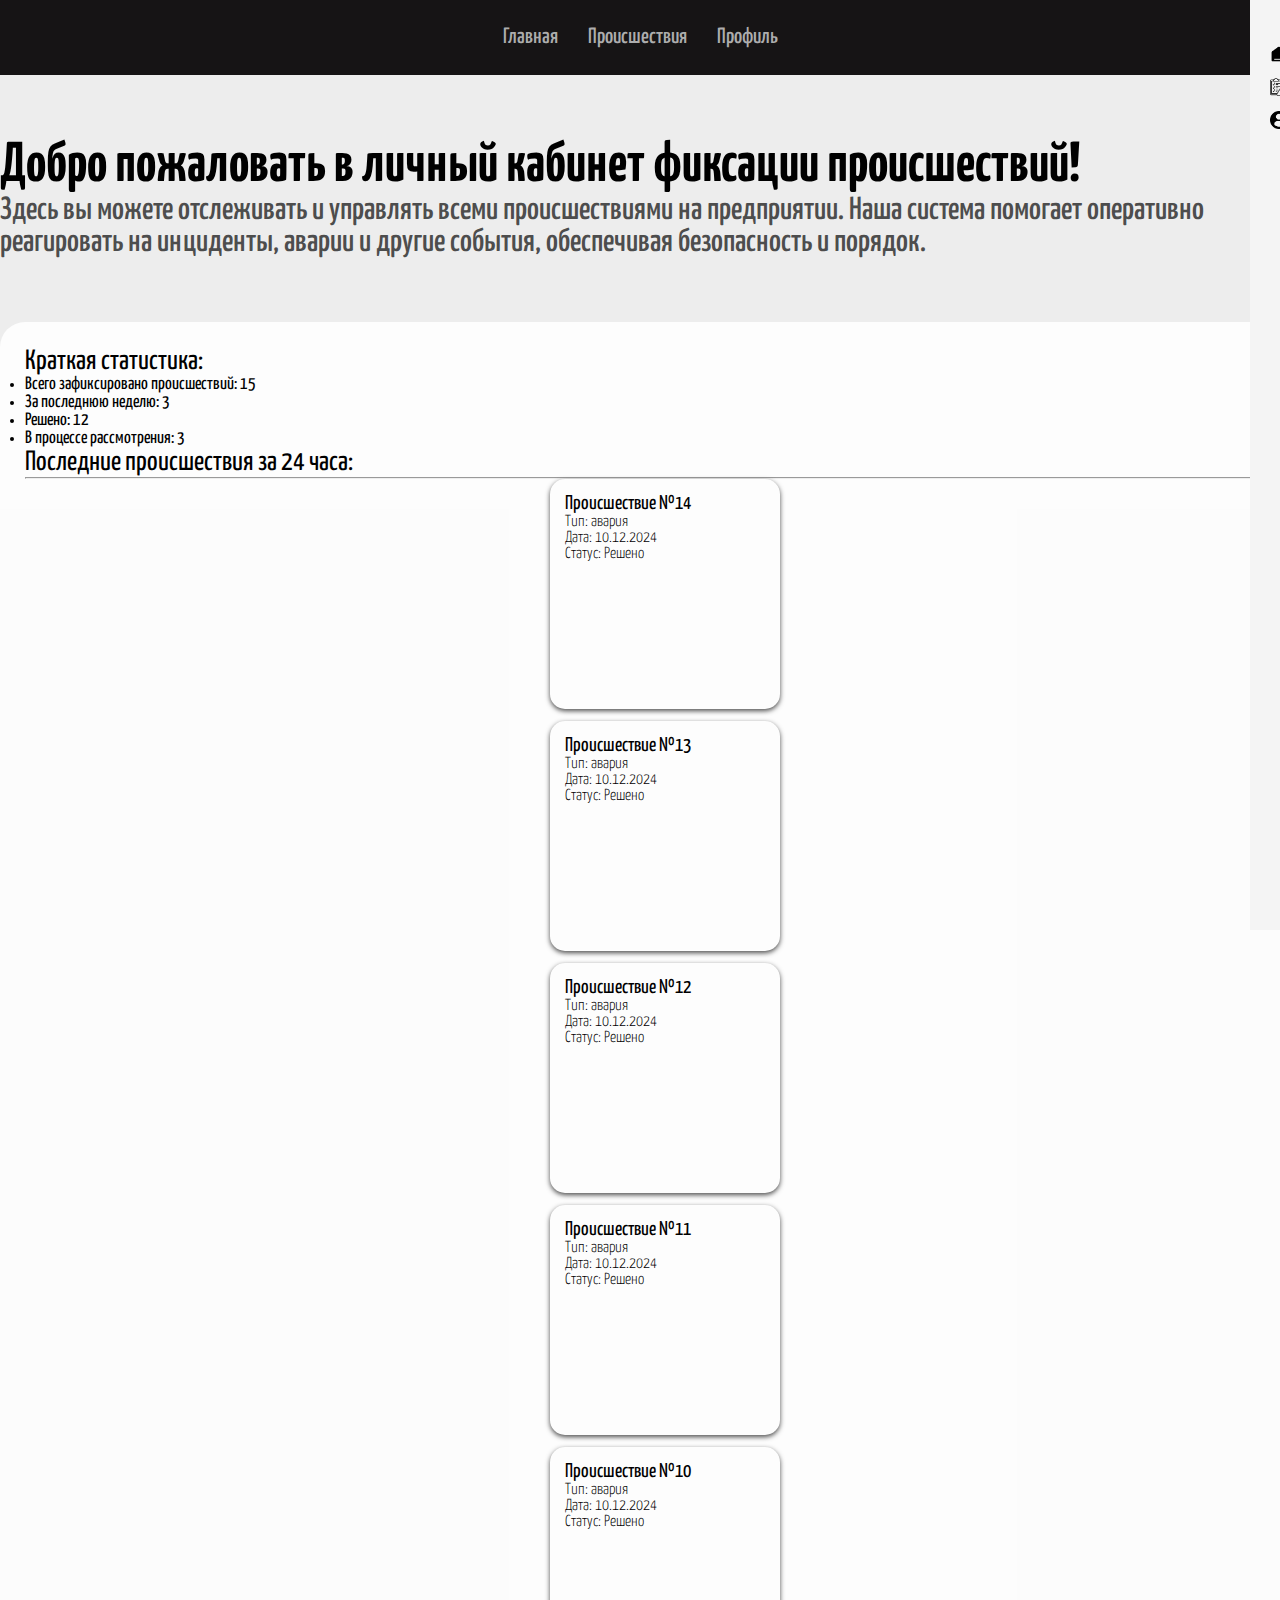
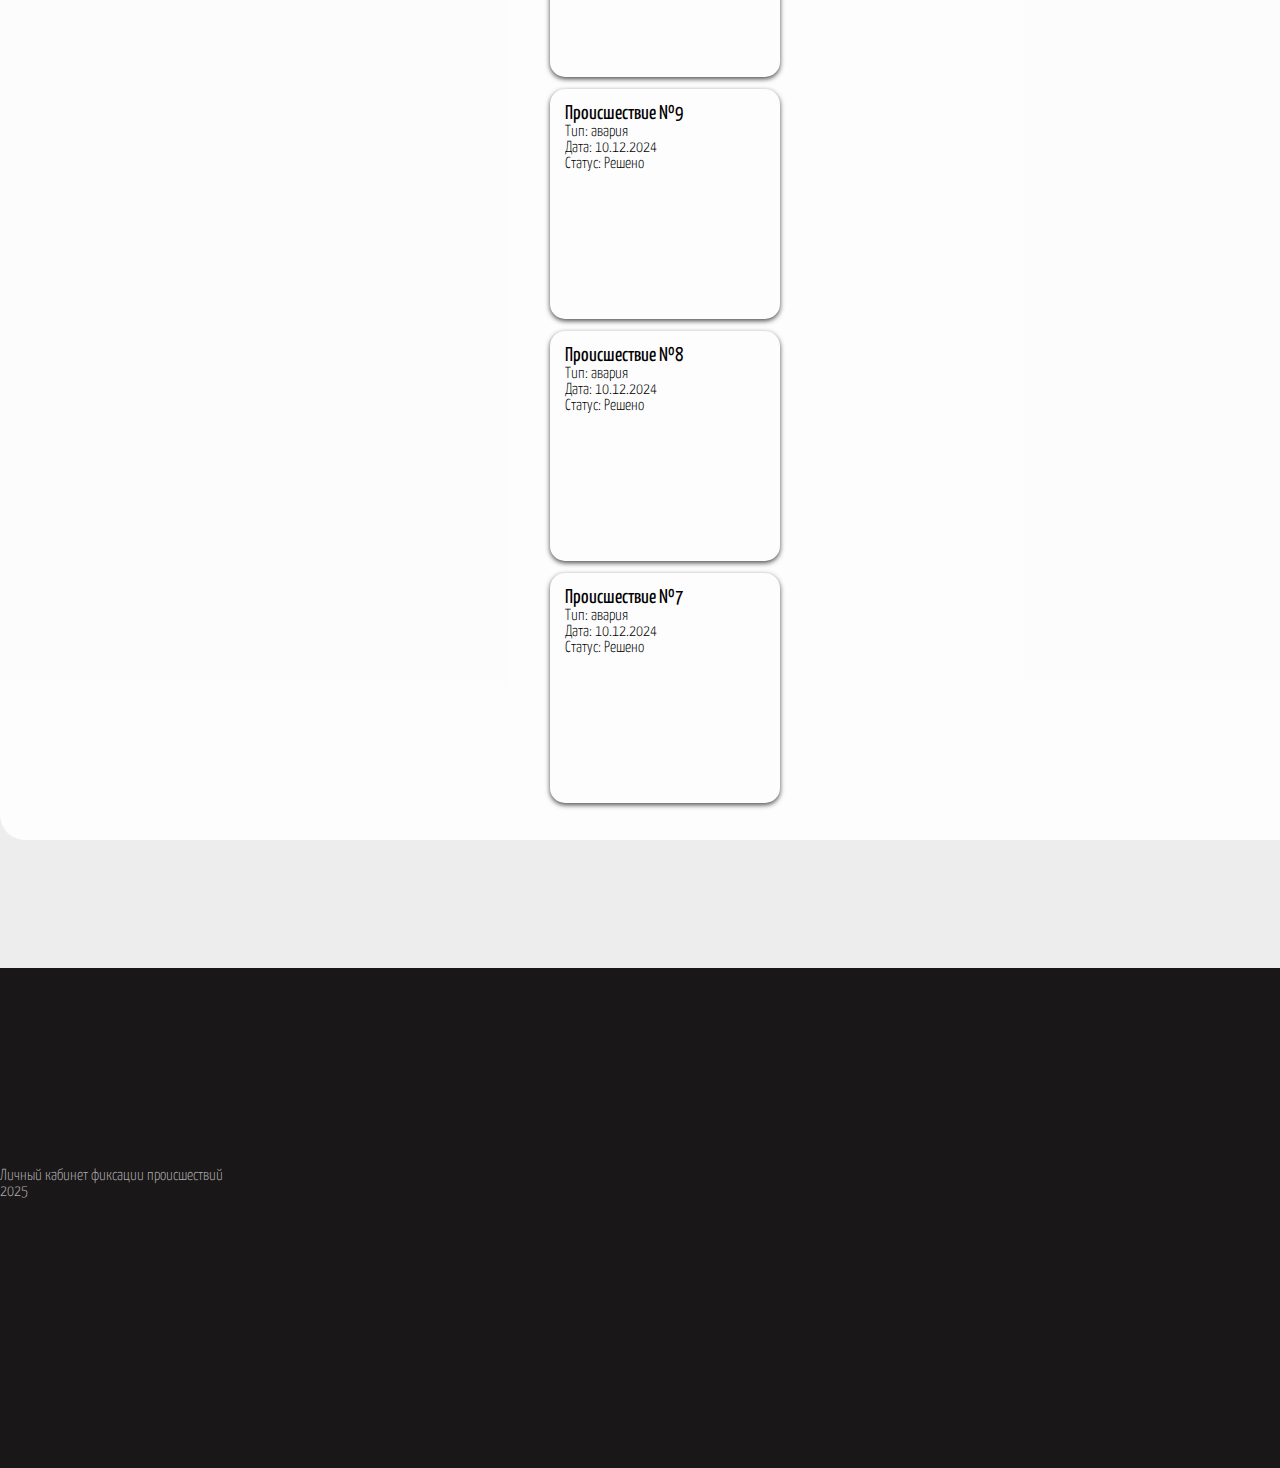
==== index.html @ 8ab54964 "Add files via upload" ====
<!DOCTYPE html>
<html lang="ru">

<head>
    <meta charset="UTF-8">
    <meta name="viewport" content="width=device-width, initial-scale=1.0">
    <link href="https://cdn.jsdelivr.net/npm/bootstrap@5.0.2/dist/css/bootstrap.min.css" rel="stylesheet"
        integrity="sha384-EVSTQN3/azprG1Anm3QDgpJLIm9Nao0Yz1ztcQTwFspd3yD65VohhpuuCOmLASjC" crossorigin="anonymous">
    <link rel="stylesheet" href="css/header.css">
    <link rel="stylesheet" href="css/sidebar-menu.css">
    <link rel="stylesheet" href="css/style.css">
    <link rel="preconnect" href="https://fonts.googleapis.com">
    <link rel="preconnect" href="https://fonts.gstatic.com" crossorigin>
    <link href="https://fonts.googleapis.com/css2?family=Yanone+Kaffeesatz:wght@200..700&display=swap" rel="stylesheet">
    <link rel="stylesheet" href="css/index.css">
    <title>Главная страница</title>
</head>
<body>
    <header>
        <nav class="desktop-nav">
            <ul>
                <li><a href="index.html">Главная</a></li>
                <li><a href="incident.html">Происшествия</a></li>
                <li><a href="profile.html">Профиль</a></li>
            </ul>
        </nav>
        <button id="menuToggle">☰</button>
    </header>
    <aside id="sidebar">
        <div class="container-closeSidebar">
            <button id="closeSidebar">✕</button>
        </div>
        <nav class="mobile-nav">
            <ul>
                <li><img class="ico-mobile-nav" src="img/ico/home.png" alt="home" width="18px"><a href="index.html">Главная</a></li>
                <li><img class="ico-mobile-nav" src="img/ico/evaluation.png" alt="incidents" width="18px"><a href="incident.html">Происшествия</a></li>
                <li><img class="ico-mobile-nav" src="img/ico/profile-user.png" alt="profile" width="18px"><a href="profile.html">Профиль</a></li>
            </ul>
        </nav>
    </aside>
    <div id="overlay"></div>
    <main>
        <section class="hello-section container">
            <div class="text-area_hello-section">
                <div class="text-center" >
                    <h1 style="margin-bottom: 0px;">Добро пожаловать в личный кабинет фиксации происшествий!</h1>
                </div>
                <div>
                    <h2 class="text-center">Здесь вы можете отслеживать и управлять всеми происшествиями на предприятии.
                        Наша система помогает оперативно реагировать на инциденты, аварии и другие события,
                        обеспечивая безопасность и порядок.</h2>
                </div>
            </div>
            <div class="incidents-area_hello-section">
                <div>
                    <div class="statistic-incident">
                        <h3>Краткая статистика:</h3>
                        <ul>
                            <li><p>Всего зафиксировано происшествий: <span>15</span></p></li>
                            <li><p>За последнюю неделю: <span>3</span></p></li>
                            <li><p>Решено: <span>12</span></p></li>
                            <li><p>В процессе рассмотрения: <span>3</span></p></li>
                        </ul>
                    </div>
                    <h3>Последние происшествия за 24 часа:</h3>
                    <hr>
                    <div class="container">
                        <div class="row">
                            <div class="col-12 col-sm-6 col-md-4 col-lg-3 col-xl-3 col-xxl-2">
                                <div class="card-incident">
                                    <div class="text-center">
                                        <b>Происшествие №<span>14</span></b>
                                        <div class="card-incident_info-block">
                                            <p>Тип: <span>авария</span></p>
                                            <p>Дата: <span>10.12.2024</span></p>
                                            <p>Статус: <span>Решено</span></p>
                                        </div>
                                    </div>
                                </div>
                            </div>
                            <div class="col-12 col-sm-6 col-md-4 col-lg-3 col-xl-3 col-xxl-2">
                                <div class="card-incident">
                                    <div class="text-center">
                                        <b>Происшествие №<span>13</span></b>
                                        <div class="card-incident_info-block">
                                            <p>Тип: <span>авария</span></p>
                                            <p>Дата: <span>10.12.2024</span></p>
                                            <p>Статус: <span>Решено</span></p>
                                        </div>
                                    </div>
                                </div>
                            </div>
                            <div class="col-12 col-sm-6 col-md-4 col-lg-3 col-xl-3 col-xxl-2">
                                <div class="card-incident">
                                    <div class="text-center">
                                        <b>Происшествие №<span>12</span></b>
                                        <div class="card-incident_info-block">
                                            <p>Тип: <span>авария</span></p>
                                            <p>Дата: <span>10.12.2024</span></p>
                                            <p>Статус: <span>Решено</span></p>
                                        </div>
                                    </div>
                                </div>
                            </div>
                            <div class="col-12 col-sm-6 col-md-4 col-lg-3 col-xl-3 col-xxl-2">
                                <div class="card-incident">
                                    <div class="text-center">
                                        <b>Происшествие №<span>11</span></b>
                                        <div class="card-incident_info-block">
                                            <p>Тип: <span>авария</span></p>
                                            <p>Дата: <span>10.12.2024</span></p>
                                            <p>Статус: <span>Решено</span></p>
                                        </div>
                                    </div>
                                </div>
                            </div>
                            <div class="col-12 col-sm-6 col-md-4 col-lg-3 col-xl-3 col-xxl-2">
                                <div class="card-incident">
                                    <div class="text-center">
                                        <b>Происшествие №<span>10</span></b>
                                        <div class="card-incident_info-block">
                                            <p>Тип: <span>авария</span></p>
                                            <p>Дата: <span>10.12.2024</span></p>
                                            <p>Статус: <span>Решено</span></p>
                                        </div>
                                    </div>
                                </div>
                            </div>
                            <div class="col-12 col-sm-6 col-md-4 col-lg-3 col-xl-3 col-xxl-2">
                                <div class="card-incident">
                                    <div class="text-center">
                                        <b>Происшествие №<span>9</span></b>
                                        <div class="card-incident_info-block">
                                            <p>Тип: <span>авария</span></p>
                                            <p>Дата: <span>10.12.2024</span></p>
                                            <p>Статус: <span>Решено</span></p>
                                        </div>
                                    </div>
                                </div>
                            </div>
                            <div class="col-12 col-sm-6 col-md-4 col-lg-3 col-xl-3 col-xxl-2">
                                <div class="card-incident">
                                    <div class="text-center">
                                        <b>Происшествие №<span>8</span></b>
                                        <div class="card-incident_info-block">
                                            <p>Тип: <span>авария</span></p>
                                            <p>Дата: <span>10.12.2024</span></p>
                                            <p>Статус: <span>Решено</span></p>
                                        </div>
                                    </div>
                                </div>
                            </div>
                            <div class="col-12 col-sm-6 col-md-4 col-lg-3 col-xl-3 col-xxl-2">
                                <div class="card-incident">
                                    <div class="text-center">
                                        <b>Происшествие №<span>7</span></b>
                                        <div class="card-incident_info-block">
                                            <p>Тип: <span>авария</span></p>
                                            <p>Дата: <span>10.12.2024</span></p>
                                            <p>Статус: <span>Решено</span></p>
                                        </div>
                                    </div>
                                </div>
                            </div>
                        </div>
                    </div>
                </div>
            </div>
        </section>
    </main>
    <footer>
        <div class="text-center">
            <p>Личный кабинет фиксации происшествий</p>
            <p>2025</p>
        </div>
    </footer>
    <script src="https://cdn.jsdelivr.net/npm/bootstrap@5.0.2/dist/js/bootstrap.bundle.min.js"
        integrity="sha384-MrcW6ZMFYlzcLA8Nl+NtUVF0sA7MsXsP1UyJoMp4YLEuNSfAP+JcXn/tWtIaxVXM"
        crossorigin="anonymous"></script>
    <script src="js/sidebar-menu.js"></script>
</body>

</html>
---- css/header.css ----
header {
    font-family: "Yanone Kaffeesatz", serif;
    font-weight: 500;
    font-style: normal;
    background-color: #161415;
    padding: 10px;
    display: flex;
    justify-content: center;
    align-items: center;
    height: 55px;
}

.desktop-nav ul {
    margin: 0;
    padding: 0;
    display: flex;
}

.desktop-nav ul,
.mobile-nav ul {
    list-style: none;
} 

.mobile-nav ul {
    padding: 0px;
}

.desktop-nav ul li {
    margin: 0 15px;
}

.desktop-nav ul li,
.desktop-nav ul li a{
    position: relative;
}

.desktop-nav ul li a {
    font-size: 22px;
    color: #adadad;
    padding-bottom: 3px;
}

.desktop-nav ul li a,
.mobile-nav ul li a {
    text-decoration: none;
}

.mobile-nav ul li a {
    font-size: 18px;
    color: #161415;
}

.desktop-nav ul li a::before {
    content: '';
    position: absolute;
    width: 0;
    height: 2px;
    background-color: #c92b48; 
    bottom: 0; 
    left: 0; 
    transition: width 0.3s ease; 
}

.desktop-nav ul li a:hover::before {
    width: 100%; 
}

.ico-mobile-nav { 
    margin: 5px 5px;
}
---- css/sidebar-menu.css ----
#menuToggle {
    display: none;
    background: none;
    border: none;
    color: white;
    font-size: 24px;
    cursor: pointer;
}
#sidebar {
    width: 200px;
    background-color: #f4f4f4;
    padding: 15px;
    height: 100vh;
    position: fixed;
    top: 0;
    right: -200px;
    transition: right 0.3s ease;
    z-index: 1000;
}
#sidebar.active {
    right: 0;
}
.container-closeSidebar { 
    width: 100%;
    height: 25px;
}
#closeSidebar {
    background: none;
    border: none;
    font-size: 24px;
    cursor: pointer;
    position: absolute;
    right: 15px;
    top: 5px;
}
#overlay {
    display: none;
    position: fixed;
    top: 0;
    left: 0;
    width: 100%;
    height: 100%;
    background-color: rgba(0, 0, 0, 0.5);
    z-index: 999;
}
#overlay.active {
    display: block;
}
@media (max-width: 1024px) {
    header { 
        justify-content: flex-end;
    }
    .desktop-nav {
        display: none;
    }

    #menuToggle {
        padding-right: 10px;
        display: block;
    }
}
---- css/style.css ----
* {
    padding: 0px;
    margin: 0px;
}
body { 
    font-family: "Yanone Kaffeesatz", serif;
    font-weight: 300;
    font-style: normal;
    background: #ededed;
    height: 100%;
    width: 100%;
}
main {
    margin-top: clamp(50px, 5vw, 150px);
    margin-bottom: clamp(50px, 10vw, 250px);
}
main div h1 {
    margin-bottom: clamp(50px, 5vw, 150px);
}
footer {
    padding-top: 200px;
    height: 300px;
    width: 100%;
    background-color: #191718;
}
footer div p {
    color: #adadad;
}
---- css/index.css ----
.text-area_hello-section h1{
    font-size: clamp(32px, 5vw, 56px);
    font-weight: 800;
}
.text-area_hello-section h2 {
    font-size: clamp(22px, 5vw, 32px);
    font-weight: 500;
    color: #4d4d4d;
}
.incidents-area_hello-section { 
    padding: 25px 25px;
    border-radius: 25px;
    width: 100%;
    height: 100%;
    background-color: #ffffffda;
    margin-top: clamp(50px, 5vw, 150px);
}
.incidents-area_hello-section h3{ 
    font-size: clamp(18px, 5vw, 28px);
    font-weight: 400;
}
.statistic-incident ul li{
    font-size: 18px;
    font-weight: 400;
}
.card-incident {
    margin: 0 auto;
    padding: 15px 15px;
    border-radius: 15px;
    box-shadow: 0px 2px 5px #4d4d4d; 
    width: 200px;
    height: 200px;
}
.card-incident div b{
    font-size: 20px;
    font-weight: 400;
}
.card-incident_info-section{
    margin-top: 8px;
    font-size: 18px;
    font-weight: 300;
}
.row div { 
    margin-bottom: 12px;
}
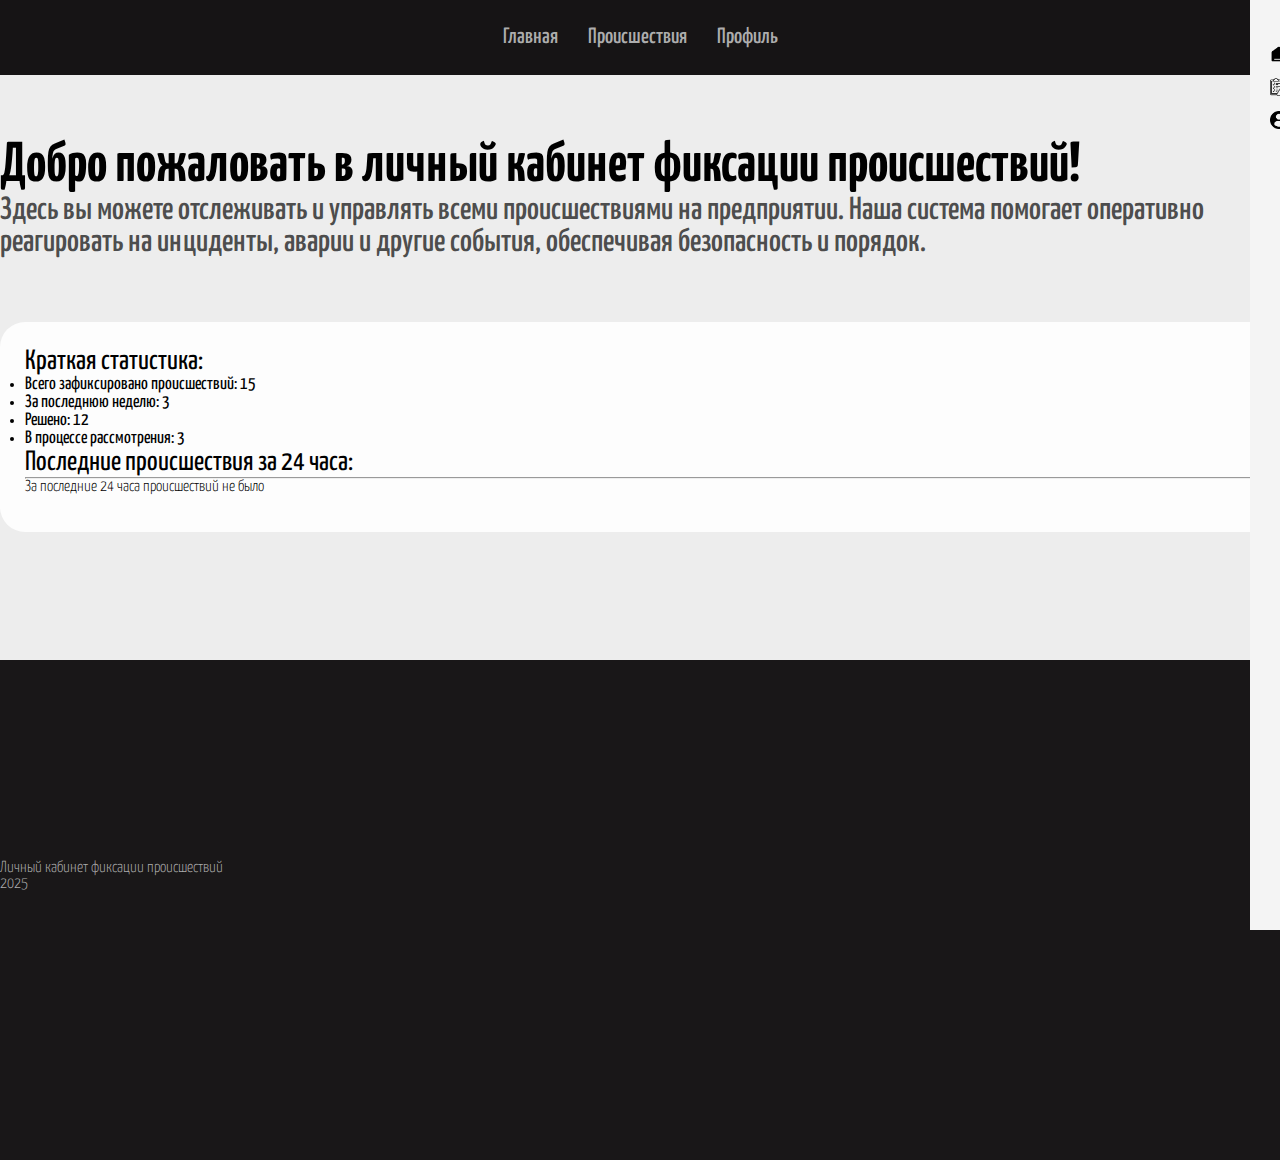
==== commit 6726b033: "Add files via upload" ====
--- a/index.html
+++ b/index.html
@@ -65,99 +65,15 @@
                     <h3>Последние происшествия за 24 часа:</h3>
                     <hr>
                     <div class="container">
-                        <div class="row">
-                            <div class="col-12 col-sm-6 col-md-4 col-lg-3 col-xl-3 col-xxl-2">
+                        <div class="row" id="incidents-container">
+                            <div class="col-12 col-sm-6 col-md-4 col-lg-3 col-xl-3 col-xxl-2" style="display: none;">
                                 <div class="card-incident">
                                     <div class="text-center">
-                                        <b>Происшествие №<span>14</span></b>
+                                        <b>Происшествие №<span class="incident-number"></span></b>
                                         <div class="card-incident_info-block">
-                                            <p>Тип: <span>авария</span></p>
-                                            <p>Дата: <span>10.12.2024</span></p>
-                                            <p>Статус: <span>Решено</span></p>
-                                        </div>
-                                    </div>
-                                </div>
-                            </div>
-                            <div class="col-12 col-sm-6 col-md-4 col-lg-3 col-xl-3 col-xxl-2">
-                                <div class="card-incident">
-                                    <div class="text-center">
-                                        <b>Происшествие №<span>13</span></b>
-                                        <div class="card-incident_info-block">
-                                            <p>Тип: <span>авария</span></p>
-                                            <p>Дата: <span>10.12.2024</span></p>
-                                            <p>Статус: <span>Решено</span></p>
-                                        </div>
-                                    </div>
-                                </div>
-                            </div>
-                            <div class="col-12 col-sm-6 col-md-4 col-lg-3 col-xl-3 col-xxl-2">
-                                <div class="card-incident">
-                                    <div class="text-center">
-                                        <b>Происшествие №<span>12</span></b>
-                                        <div class="card-incident_info-block">
-                                            <p>Тип: <span>авария</span></p>
-                                            <p>Дата: <span>10.12.2024</span></p>
-                                            <p>Статус: <span>Решено</span></p>
-                                        </div>
-                                    </div>
-                                </div>
-                            </div>
-                            <div class="col-12 col-sm-6 col-md-4 col-lg-3 col-xl-3 col-xxl-2">
-                                <div class="card-incident">
-                                    <div class="text-center">
-                                        <b>Происшествие №<span>11</span></b>
-                                        <div class="card-incident_info-block">
-                                            <p>Тип: <span>авария</span></p>
-                                            <p>Дата: <span>10.12.2024</span></p>
-                                            <p>Статус: <span>Решено</span></p>
-                                        </div>
-                                    </div>
-                                </div>
-                            </div>
-                            <div class="col-12 col-sm-6 col-md-4 col-lg-3 col-xl-3 col-xxl-2">
-                                <div class="card-incident">
-                                    <div class="text-center">
-                                        <b>Происшествие №<span>10</span></b>
-                                        <div class="card-incident_info-block">
-                                            <p>Тип: <span>авария</span></p>
-                                            <p>Дата: <span>10.12.2024</span></p>
-                                            <p>Статус: <span>Решено</span></p>
-                                        </div>
-                                    </div>
-                                </div>
-                            </div>
-                            <div class="col-12 col-sm-6 col-md-4 col-lg-3 col-xl-3 col-xxl-2">
-                                <div class="card-incident">
-                                    <div class="text-center">
-                                        <b>Происшествие №<span>9</span></b>
-                                        <div class="card-incident_info-block">
-                                            <p>Тип: <span>авария</span></p>
-                                            <p>Дата: <span>10.12.2024</span></p>
-                                            <p>Статус: <span>Решено</span></p>
-                                        </div>
-                                    </div>
-                                </div>
-                            </div>
-                            <div class="col-12 col-sm-6 col-md-4 col-lg-3 col-xl-3 col-xxl-2">
-                                <div class="card-incident">
-                                    <div class="text-center">
-                                        <b>Происшествие №<span>8</span></b>
-                                        <div class="card-incident_info-block">
-                                            <p>Тип: <span>авария</span></p>
-                                            <p>Дата: <span>10.12.2024</span></p>
-                                            <p>Статус: <span>Решено</span></p>
-                                        </div>
-                                    </div>
-                                </div>
-                            </div>
-                            <div class="col-12 col-sm-6 col-md-4 col-lg-3 col-xl-3 col-xxl-2">
-                                <div class="card-incident">
-                                    <div class="text-center">
-                                        <b>Происшествие №<span>7</span></b>
-                                        <div class="card-incident_info-block">
-                                            <p>Тип: <span>авария</span></p>
-                                            <p>Дата: <span>10.12.2024</span></p>
-                                            <p>Статус: <span>Решено</span></p>
+                                            <p>Тип: <span class="incident-type"></span></p>
+                                            <p>Дата: <span class="incident-date"></span></p>
+                                            <p>Статус: <span class="incident-status"></span></p>
                                         </div>
                                     </div>
                                 </div>
@@ -178,6 +94,7 @@
         integrity="sha384-MrcW6ZMFYlzcLA8Nl+NtUVF0sA7MsXsP1UyJoMp4YLEuNSfAP+JcXn/tWtIaxVXM"
         crossorigin="anonymous"></script>
     <script src="js/sidebar-menu.js"></script>
+    <script src="js/index.js"></script>
 </body>
 
 </html>